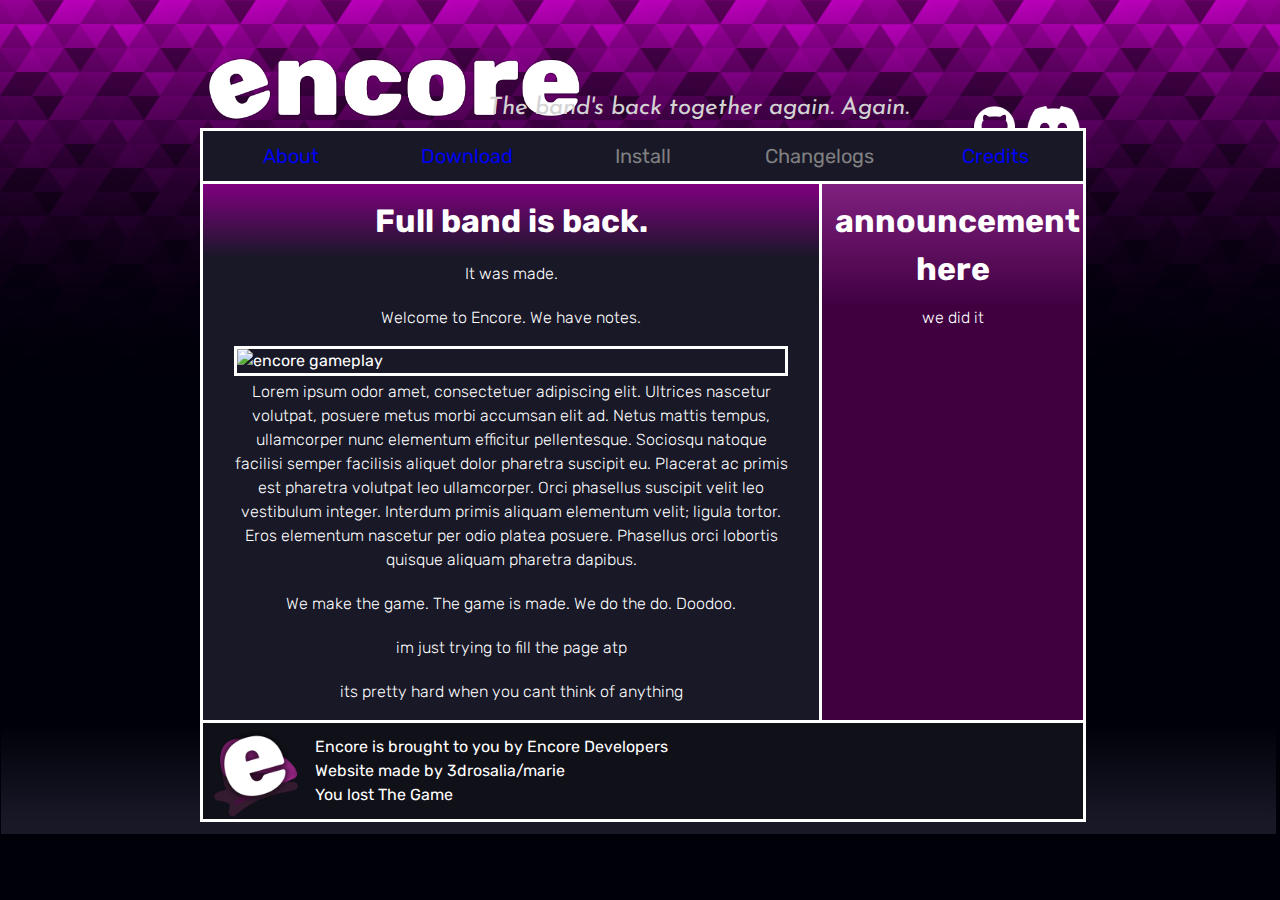
==== index.html @ b8707c85 "Creation." ====
<!DOCTYPE html>
<!--[if lt IE 7]>      <html class="no-js lt-ie9 lt-ie8 lt-ie7"> <![endif]-->
<!--[if IE 7]>         <html class="no-js lt-ie9 lt-ie8"> <![endif]-->
<!--[if IE 8]>         <html class="no-js lt-ie9"> <![endif]-->
<!--[if gt IE 8]>      <html class="no-js"> <!--<![endif]-->
<html>
    <head>
        <meta charset="utf-8">
        <meta http-equiv="X-UA-Compatible" content="IE=edge">
        <title>Encore</title>
        <meta name="description" content="">
        <meta name="viewport" content="width=device-width, initial-scale=1">
        <link rel="stylesheet" href="styles.css">
    </head>
    <header>
        <!--[if lt IE 7]>
            <p class="browsehappy">You are using an <strong>outdated</strong> browser. Please <a href="#">upgrade your browser</a> to improve your experience.</p>
        <![endif]-->
        <div class="header-grid">
            <a class="logo">
                <img src="encore-white.png" style="height: 5em;" alt="encore logo"></img>
            </a>
            <p class="splash">The band's back together again. Again. Again.</p>
            <div class="flexbox">
                <a href="https://discord.gg/6pfZn9EStB">
                    <img src="discord-mark-white.png" class="header-icons" alt="Join the Encore Discord">
                </a>
                <a href="https://github.com/Encore-Developers/Encore">
                    <img src="github-mark-white.png" class="header-icons" alt="Open the Encore GitHub">
                </a>
            </div>
        </div>
    </header>
    <nav class="usable-area">
        <a href="index.html">About</a>
        <a href="download.html">Download</a>
        <a href="">Install</a>
        <a href="">Changelogs</a>
        <a href="credits.html">Credits</a>
    </nav>
    <main>
        <div class="main-grid">
            
            <div class="mini-grid">
                <h1 class="mini-grid">Full band is back.</h1>
                <p class="mini-grid">It was made.</p>
                <p class="mini-grid">Welcome to Encore. We have notes.</p>
                <picture class="image-thing">
                    <source media="(min-width: 100%em)">
                    <img class="mini-grid" src="enc.gif" alt="encore gameplay">
                </picture>
                <p class="mini-grid">Lorem ipsum odor amet, consectetuer adipiscing elit. Ultrices nascetur volutpat, posuere metus morbi accumsan elit ad. Netus mattis tempus, ullamcorper nunc elementum efficitur pellentesque. Sociosqu natoque facilisi semper facilisis aliquet dolor pharetra suscipit eu. Placerat ac primis est pharetra volutpat leo ullamcorper. Orci phasellus suscipit velit leo vestibulum integer. Interdum primis aliquam elementum velit; ligula tortor. Eros elementum nascetur per odio platea posuere. Phasellus orci lobortis quisque aliquam pharetra dapibus.
                </p>

                
                <p class="mini-grid">We make the game. The game is made. We do the do. Doodoo.</p>
                <p class="mini-grid">im just trying to fill the page atp</p>
                <p class="mini-grid">its pretty hard when you cant think of anything</p>
            </div>
            <div class="main-grid-side">
                <h1 class="main-grid-side">announcement here</h1>
                <p class="main-grid-side">we did it</p>
            </div>   
        </div>
    </main>
    <footer>
        <div class="footer-styles">
            <img src="encore_favicon-NEW.png" style="height: 6em; padding: 0.25em;"></img>
            <p class="footer-text">Encore is brought to you by Encore Developers
                <br>Website made by 3drosalia/marie
                <br>You lost The Game
            </p>
        </div>
    </footer>
</html>
---- styles.css ----
@import url('https://fonts.googleapis.com/css2?family=Josefin+Sans:ital,wght@0,100..700;1,100..700&family=Rubik:ital,wght@0,300..900;1,300..900&display=swap');
body {
    background: url("untitled.png");
    background-repeat: repeat-x; 
    background-size: 12em;
    background-color: #000009;
}

.footer-styles {
    width: 100%;
    background-color: #101019;
    border-color: white;
    border-style: solid;
    border-top: 0;
    grid-template-columns: 5em 100%;
    display: grid;
    height: 6em;
    margin-bottom: 0em;
}
footer {
    width: 100%;
    margin: 0;
    margin-left: -22.6%;
    padding-left: 22.6%;
    padding-right: 22.3%;
    min-height: max-content;
    max-height: 100%;
    background-image: linear-gradient(#000009, var(--BlueBack));
    border-style: solid;
    border-top-width: 0;
    border-left-width: 0;
    border-right-width: 0;
    border-bottom-width:1cqmax;
    border-color: var(--BlueBack);
}
p.footer-text {
    text-align: left; 
    line-height: 1.5;
    margin-top: 0;
    padding: 0.75em;
    padding-left: 2em;
    color: white;
}

:root {
    line-height: 1.5;
    --BlueBack: #181827;
    --EncMagenta: #ff00ff;
    --ClearMagenta: rgb(128, 0, 128, 255);
    --LightClearMagenta: rgb(64, 0, 64, 255);
    --LightClear: rgb(128, 32, 128, 255);
    font-family: "Rubik";
    margin-left: 15%;
    margin-right: 15%;
}

main {
    background-color: var(--BlueBack);
}

p.mini-grid, p.main-grid-side {
    padding-bottom: 1em;
    font-weight: 200;
    text-align: center;
    border-left-width: 0;
    padding-left: 1em;
    padding-right: 1em;
    line-break:auto;
    line-height-step: 1.75em;
}

p.mini-grid {
    padding-left: 5%;
    padding-right: 5%;
    padding-top: 0.25em;
}

h1.mini-grid, h1.main-grid-side {
    margin: 0;
    padding: 0.4em;
    text-align: center;   
    border-left-width: 0;
}
h1.mini-grid {
    background-image: linear-gradient(var(--ClearMagenta), var(--BlueBack));
}

h1.main-grid-side {
    background-image: linear-gradient(var(--LightClear), var(--LightClearMagenta));

}
p.main-grid-side {
    background-color: var(--LightClearMagenta);
}
.rubik-logo {
    color:white;
    font-weight: 800;
    font-size:3em;
}
.rubik-text {
    font-weight: 200;
}

.rubik-header {
    font-size: 2em;
    font-weight: 500;
    text-align: center;
}

.header-icons {
    height: 2.5em; 
    padding: 0;
    padding-bottom: 1em;
    padding-left: 0.75em;
    float:right;
    margin: 0;
}

.splash {
    font-family: 'Josefin Sans';
    padding: 0;
    margin: 0;
    color: lightgray; 
    font-style: italic; 
    font-weight: 400;
    text-align: left;
    font-size: 1.5em;
    padding-top: 1.75em;
    padding-bottom: 0;
    margin: 0;
}
.logo {
    padding-right: 0;
    width: 18em;
} 
.button2 {
    grid-column: 6/6;
}

.button1 {
    grid-column: 5/5;
}

.flexbox {
    display: flex;
    margin-top: auto;
    margin-right: 0;
    padding-right: 0;
    margin-left: 0;
    padding-left: 0;
    flex-direction: row-reverse;
}

.main-grid-side {
    text-align: center;
    background-color: var(--LightClearMagenta);
    height: 100% - 1em;
    margin: 0;
    border-style: solid;
    border-top: 0;
    border-right: 0;
    border-bottom: 0;
}

.usable-area {
    max-width: 100%;
    min-width: 100%;
    margin: auto;
    margin-left: 0;
    margin-right: 0;
    display: inline-grid;
    grid-template-columns: 20% 20% 20% 20% 20%;
}

.main-grid {
    max-width: 100%;
    min-width: 100%;
    margin: auto;
    margin-left: 0;
    margin-right: 0;
    border-top: 0;
    display: grid;
    justify-content: space-evenly;
    grid-template-columns: 70% 30%;
    border-color: white;
    color: white;
    border-style: solid;
    padding: 0;
    margin: 0;
    
}

.mini-grid {
    display: grid;
    grid-template-columns: 100%;
    justify-content: space-evenly;
    border-left-width: 0;
    color: white;
    padding: 0;

    margin: 0;
}


header {
    padding: 0;
    margin: 0;
    padding-top: 2.5em;
    
}
.header-grid {
    width: 100%;
    margin: 0;
    display:grid;
    align-content: space-between;
    grid-template-columns: auto auto auto;
    gap: 0;
    height: 5em;
}

.name {
    padding-bottom: 0%;
    padding-top: 0%;
    text-align: start;
}

.desc {
    padding-bottom: 0%;
    padding-top: 2.5%;
    text-align: end;
}
.mini-grid img {
    padding-left: 5%;
    padding-right: 5%;
    width: 100%;
    margin: 0;
    padding: 0;
}
.image-thing  {

    margin-left: 5%;
    margin-right: 5%;
    border-style: solid;
}


nav {
    background: var(--BlueBack);
    border-color: white;
    color: white;
    border-style: solid;
    font-size: 1.25em;
    text-align: center;
}

nav a {
    padding-top: 0.5em;
    padding-bottom: 0.5em;
}

nav a:link, nav a:visited {
    display: inline-block;
    padding-inline: 6%;
    font-family: 'Rubik';
}

nav a:link {
    text-decoration: none;
}

nav a:visited {
    color:gray;
    text-decoration: underline;
}

nav a:hover, nav  a:active {
    background-color: var(--EncMagenta);
    font-weight: 500;
    color: white;
}
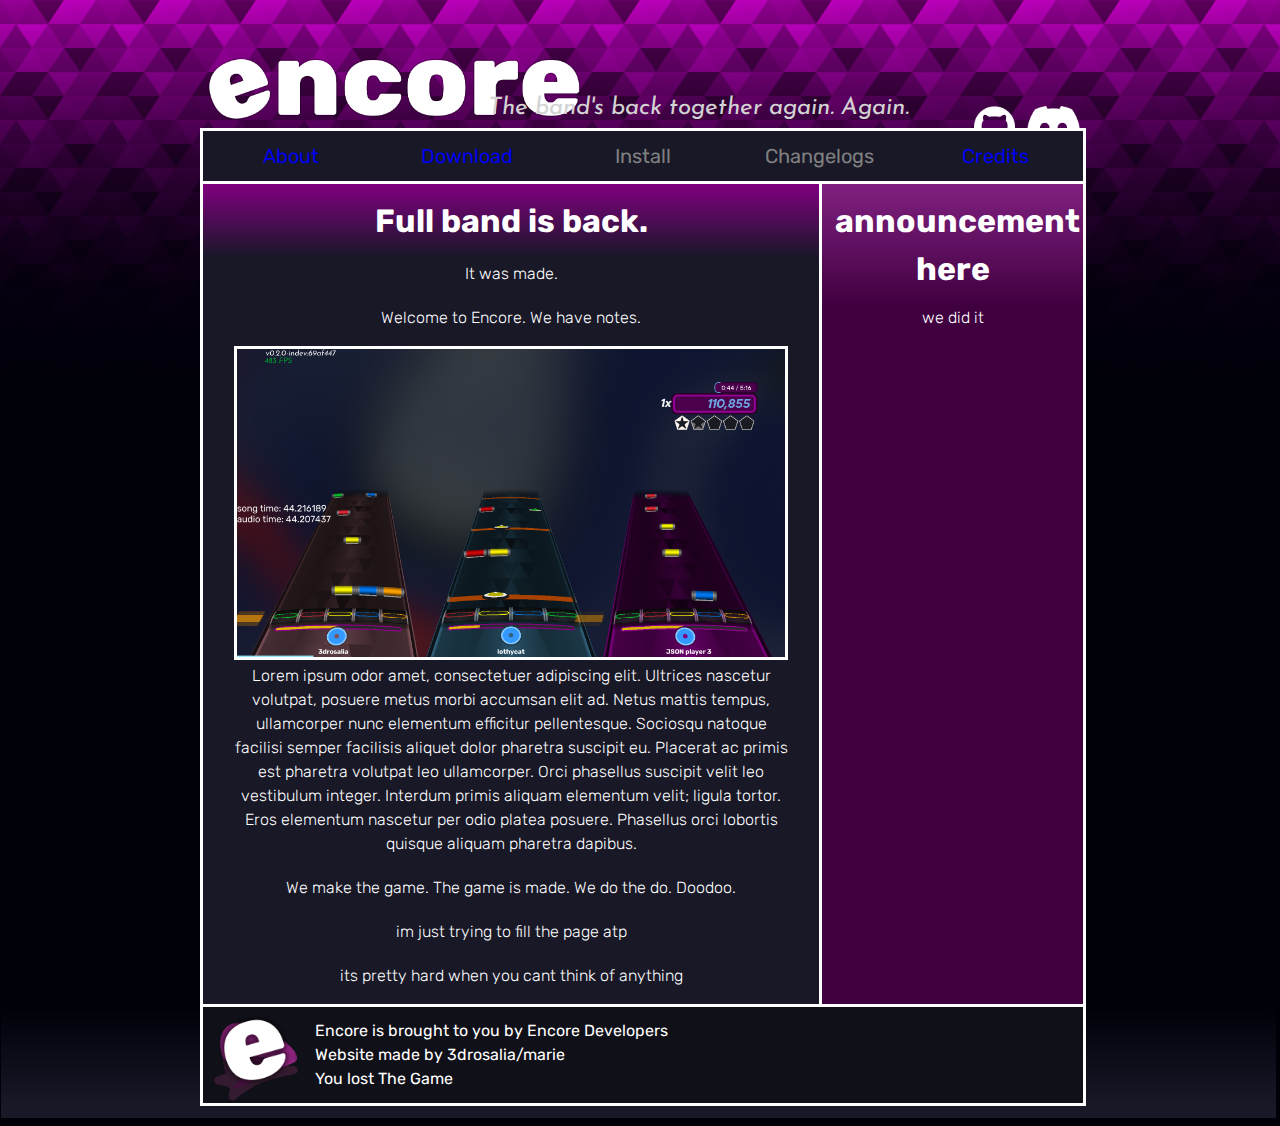
==== commit 24b797ed: "Pee Enn Gee" ====
--- a/index.html
+++ b/index.html
@@ -47,7 +47,7 @@
                 <p class="mini-grid">Welcome to Encore. We have notes.</p>
                 <picture class="image-thing">
                     <source media="(min-width: 100%em)">
-                    <img class="mini-grid" src="enc.gif" alt="encore gameplay">
+                    <img class="mini-grid" src="enc.png" alt="encore gameplay">
                 </picture>
                 <p class="mini-grid">Lorem ipsum odor amet, consectetuer adipiscing elit. Ultrices nascetur volutpat, posuere metus morbi accumsan elit ad. Netus mattis tempus, ullamcorper nunc elementum efficitur pellentesque. Sociosqu natoque facilisi semper facilisis aliquet dolor pharetra suscipit eu. Placerat ac primis est pharetra volutpat leo ullamcorper. Orci phasellus suscipit velit leo vestibulum integer. Interdum primis aliquam elementum velit; ligula tortor. Eros elementum nascetur per odio platea posuere. Phasellus orci lobortis quisque aliquam pharetra dapibus.
                 </p>
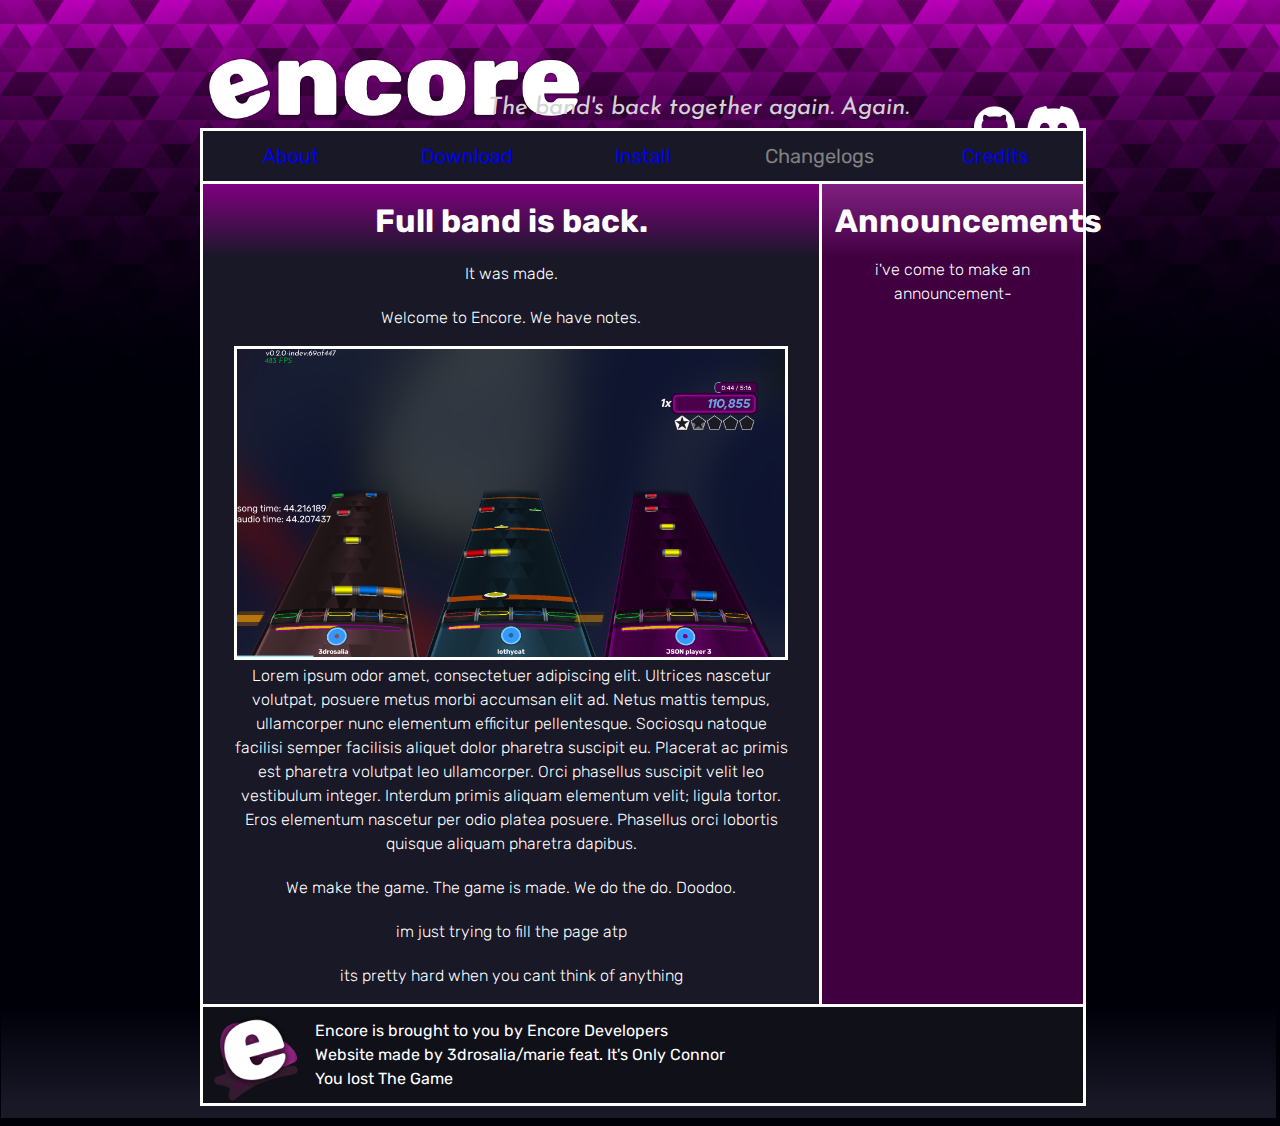
==== commit 0099dc7c: "download/install shit" ====
--- a/index.html
+++ b/index.html
@@ -34,7 +34,7 @@
     <nav class="usable-area">
         <a href="index.html">About</a>
         <a href="download.html">Download</a>
-        <a href="">Install</a>
+        <a href="install.html">Install</a>
         <a href="">Changelogs</a>
         <a href="credits.html">Credits</a>
     </nav>
@@ -58,8 +58,10 @@
                 <p class="mini-grid">its pretty hard when you cant think of anything</p>
             </div>
             <div class="main-grid-side">
-                <h1 class="main-grid-side">announcement here</h1>
-                <p class="main-grid-side">we did it</p>
+                <h1 class="main-grid-side">Announcements</h1>
+                <p class="main-grid-side">
+                    i've come to make an announcement-
+                </p>
             </div>   
         </div>
     </main>
@@ -67,7 +69,7 @@
         <div class="footer-styles">
             <img src="encore_favicon-NEW.png" style="height: 6em; padding: 0.25em;"></img>
             <p class="footer-text">Encore is brought to you by Encore Developers
-                <br>Website made by 3drosalia/marie
+                <br>Website made by 3drosalia/marie feat. It's Only Connor
                 <br>You lost The Game
             </p>
         </div>
--- a/styles.css
+++ b/styles.css
@@ -90,6 +90,37 @@
     background-image: linear-gradient(var(--LightClear), var(--LightClearMagenta));
 
 }
+
+h2.mini-grid, h2.main-grid-side {
+    margin: 0;
+    padding: 0.4em;
+    text-align: center;   
+    border-left-width: 0;
+}
+h2.mini-grid {
+    background-image: linear-gradient(var(--ClearMagenta), var(--BlueBack));
+}
+
+h2.main-grid-side {
+    background-image: linear-gradient(var(--LightClear), var(--LightClearMagenta));
+
+}
+
+h3.mini-grid, h3.main-grid-side {
+    margin: 0;
+    padding: 0.4em;
+    text-align: center;   
+    border-left-width: 0;
+}
+h3.mini-grid {
+    background-image: linear-gradient(var(--ClearMagenta), var(--BlueBack));
+}
+
+h3.main-grid-side {
+    background-image: linear-gradient(var(--LightClear), var(--LightClearMagenta));
+
+}
+
 p.main-grid-side {
     background-color: var(--LightClearMagenta);
 }
@@ -278,4 +309,9 @@
     background-color: var(--EncMagenta);
     font-weight: 500;
     color: white;
-}+}
+
+a.textLinks:-webkit-any-link {
+    font-weight: 500;
+    color: var(--EncMagenta);
+}
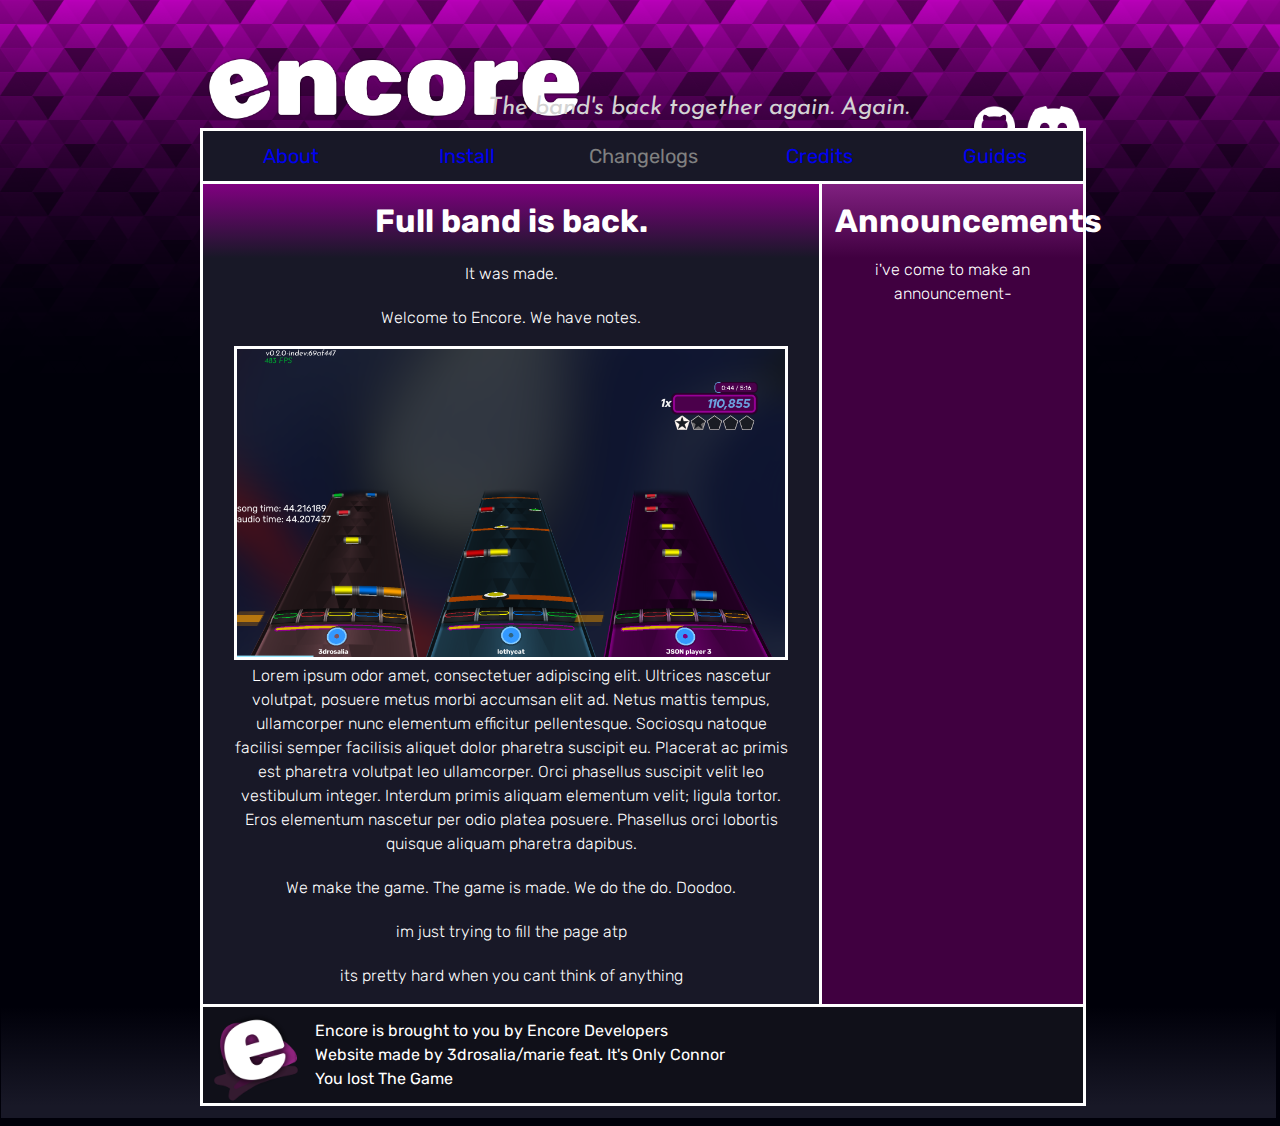
==== commit b4679012: "Charting page" ====
--- a/index.html
+++ b/index.html
@@ -33,10 +33,10 @@
     </header>
     <nav class="usable-area">
         <a href="index.html">About</a>
-        <a href="download.html">Download</a>
         <a href="install.html">Install</a>
         <a href="">Changelogs</a>
         <a href="credits.html">Credits</a>
+        <a href="download.html">Guides</a>
     </nav>
     <main>
         <div class="main-grid">
--- a/styles.css
+++ b/styles.css
@@ -97,9 +97,7 @@
     text-align: center;   
     border-left-width: 0;
 }
-h2.mini-grid {
-    background-image: linear-gradient(var(--ClearMagenta), var(--BlueBack));
-}
+
 
 h2.main-grid-side {
     background-image: linear-gradient(var(--LightClear), var(--LightClearMagenta));
